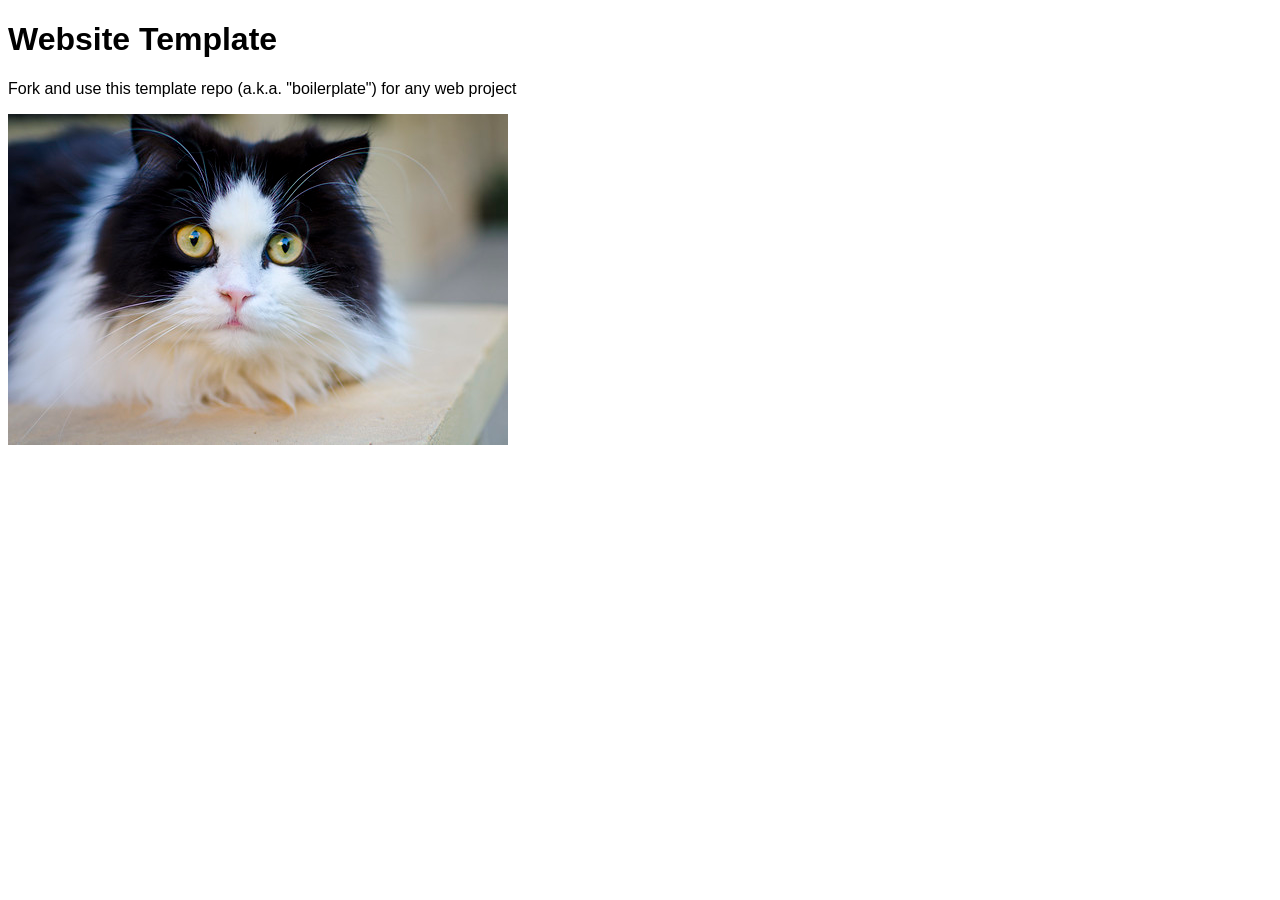
==== kitchen.html @ 6186f2dc "Add initial HTML files for website template" ====
<!doctype html>
<html lang="en">
<head>
	<meta charset="utf-8">
	<title>Website Template</title>
	<link rel="stylesheet" href="./assets/css/styles.css">
</head>
<body>

	<h1>Website Template</h1>
	<p>Fork and use this template repo (a.k.a. "boilerplate") for any web project</p>
	<img src="assets/img/cat.jpg" alt="">

	<script src="./assets/js/main.js"></script>
</body>
</html>
---- assets/css/styles.css ----
/* styles.css */

* {
	font-family: Arial;
}
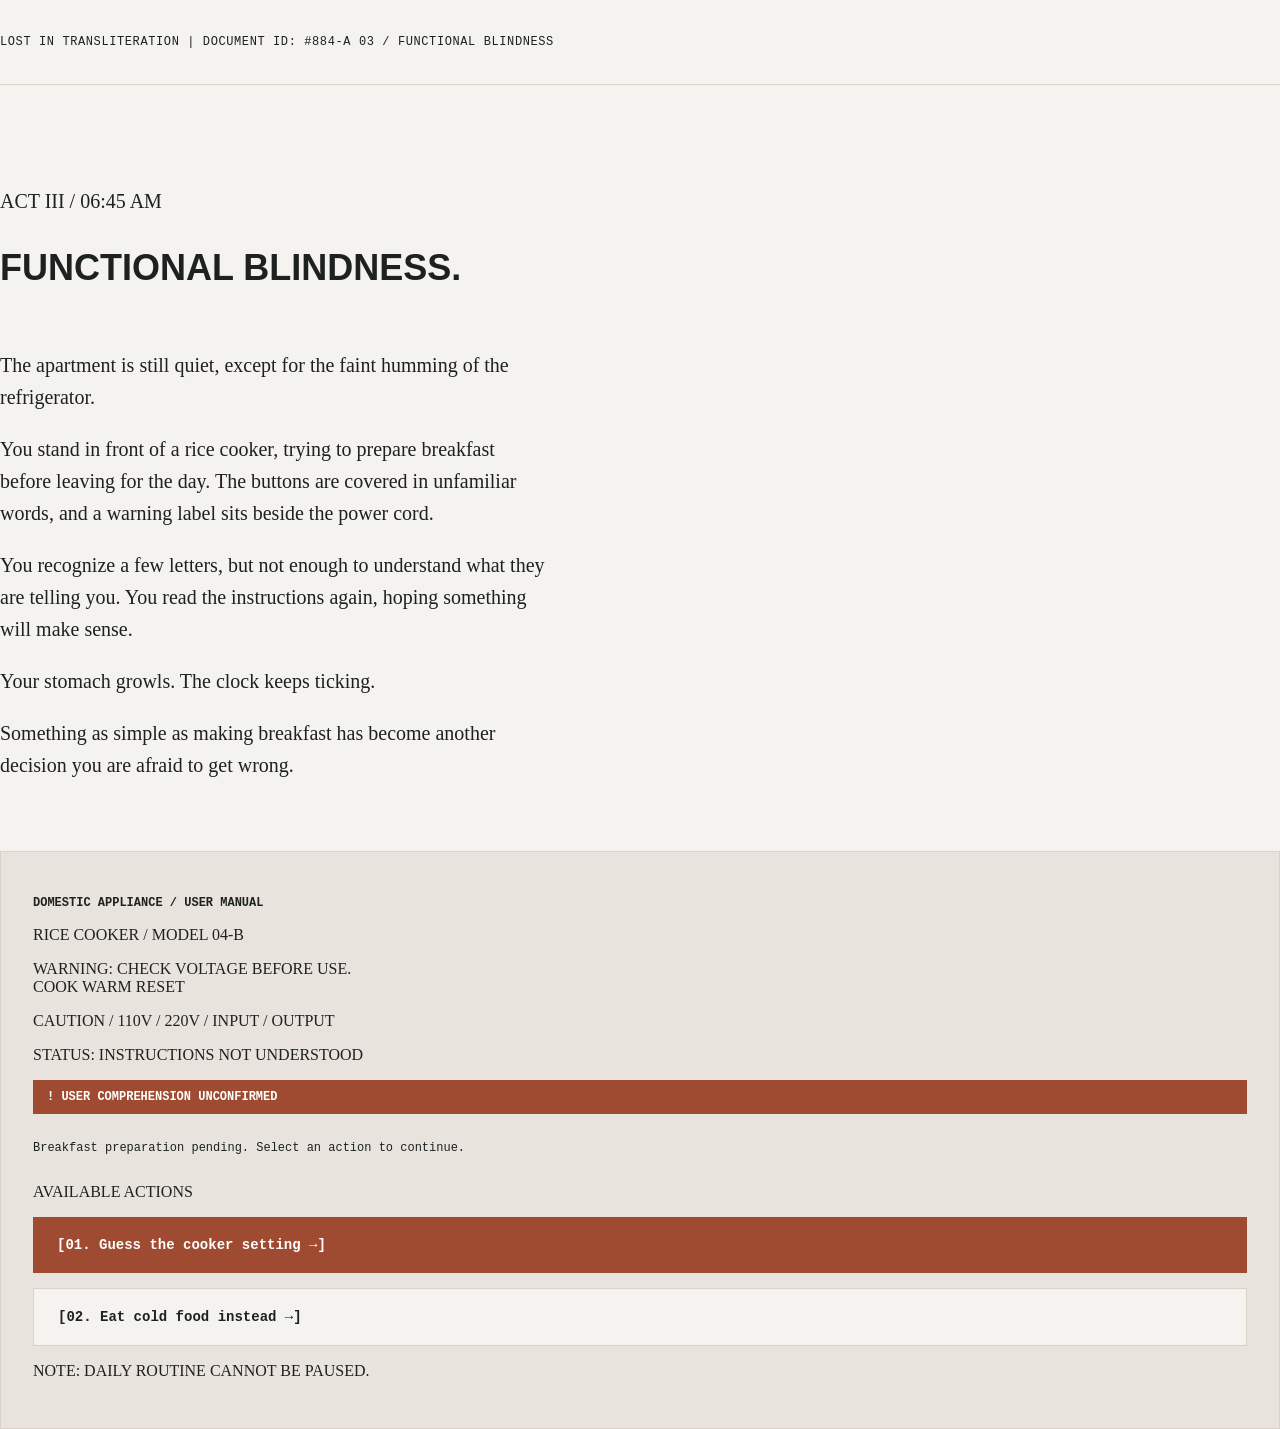
==== commit 22b2c43c: "Update titles in HTML files for consistency and clarity" ====
--- a/kitchen.html
+++ b/kitchen.html
@@ -2,15 +2,110 @@
 <html lang="en">
 <head>
 	<meta charset="utf-8">
-	<title>Website Template</title>
+	<title>Functional Blindness | Lost in Transliteration</title>
 	<link rel="stylesheet" href="./assets/css/styles.css">
 </head>
+
 <body>
+    <div class="container-fluid page-container">
 
-	<h1>Website Template</h1>
-	<p>Fork and use this template repo (a.k.a. "boilerplate") for any web project</p>
-	<img src="assets/img/cat.jpg" alt="">
+        <header class="top-bar">
+            <span>LOST IN TRANSLITERATION | DOCUMENT ID: #884-A</span>
+            <span>03 / FUNCTIONAL BLINDNESS</span>
+        </header>
 
-	<script src="./assets/js/main.js"></script>
+        <main class="row story-layout">
+
+            <!-- LEFT: NARRATION -->
+            <section class="col-lg-6 story">
+                <p class="chapter-label">ACT III / 06:45 AM</p>
+
+                <h1>FUNCTIONAL BLINDNESS.</h1>
+
+                <p>
+                    The apartment is still quiet, except for the
+                    faint humming of the refrigerator.
+                </p>
+
+                <p>
+                    You stand in front of a rice cooker, trying
+                    to prepare breakfast before leaving for the day.
+                    The buttons are covered in unfamiliar words,
+                    and a warning label sits beside the power cord.
+                </p>
+
+                <p>
+                    You recognize a few letters, but not enough
+                    to understand what they are telling you.
+                    You read the instructions again, hoping
+                    something will make sense.
+                </p>
+
+                <p>
+                    Your stomach growls. The clock keeps ticking.
+                </p>
+
+                <p class="closing-thought">
+                    Something as simple as making breakfast has
+                    become another decision you are afraid to get wrong.
+                </p>
+            </section>
+
+            <!-- RIGHT: INTERACTIVE SYSTEM -->
+            <section class="col-lg-6">
+                <div class="system-box">
+
+                    <p class="system-label">DOMESTIC APPLIANCE / USER MANUAL</p>
+
+                    <div class="document-box">
+                        <p class="document-heading">RICE COOKER / MODEL 04-B</p>
+
+                        <div class="warning-text">
+                            WARNING: CHECK VOLTAGE BEFORE USE.
+                        </div>
+
+                        <div class="appliance-display">
+                            <span>COOK</span>
+                            <span>WARM</span>
+                            <span>RESET</span>
+                        </div>
+
+                        <p class="glitched-text">
+                            CAUTION / 110V / 220V / INPUT / OUTPUT
+                        </p>
+
+                        <p class="system-small">
+                            STATUS: INSTRUCTIONS NOT UNDERSTOOD
+                        </p>
+                    </div>
+
+                    <div class="error-box">
+                        ! USER COMPREHENSION UNCONFIRMED
+                    </div>
+
+                    <p class="system-note">
+                        Breakfast preparation pending.
+                        Select an action to continue.
+                    </p>
+
+                    <p class="choice-label">AVAILABLE ACTIONS</p>
+
+                    <a href="grocery.html?kitchen=guess"
+                       class="choice choice-primary">
+                        [01. Guess the cooker setting →]
+                    </a>
+
+                    <a href="grocery.html?kitchen=cold"
+                       class="choice choice-secondary">
+                        [02. Eat cold food instead →]
+                    </a>
+
+                    <p class="system-footer">
+                        NOTE: DAILY ROUTINE CANNOT BE PAUSED.
+                    </p>
+                </div>
+            </section>
+        </main>
+    </div>
 </body>
 </html>
--- a/assets/css/styles.css
+++ b/assets/css/styles.css
@@ -1,5 +1,180 @@
 /* styles.css */
 
-* {
-	font-family: Arial;
+/* =========================
+   GENERAL
+========================= */
+
+body {
+    background: #F5F3EF;
+    color: #1D2120;
+    margin: 0;
+}
+
+
+/* =========================
+   TOP BAR
+========================= */
+
+.top-bar {
+    font-family: "IBM Plex Mono", monospace;
+    font-size: 12px;
+    font-weight: 500;
+    letter-spacing: 0.05em;
+    padding: 35px 0;
+    border-bottom: 1px solid #D8D2C7;
+}
+
+
+/* =========================
+   STORY
+========================= */
+
+.story {
+    padding-top: 80px;
+    padding-right: 60px;
+}
+
+.story h1 {
+    font-family: "Space Grotesk", sans-serif;
+    font-size: 36px;
+    font-weight: 700;
+    margin-bottom: 60px;
+}
+
+.story p {
+    font-family: "Lora", serif;
+    font-size: 20px;
+    line-height: 1.6;
+    max-width: 550px;
+}
+
+.error-text {
+    font-family: "IBM Plex Mono", monospace !important;
+    color: #B85C37;
+    font-size: 16px !important;
+}
+
+
+/* =========================
+   SYSTEM BOX
+========================= */
+
+.system-box {
+    background: #E8E4DD;
+    border: 1px solid #D8D2C7;
+
+    padding: 32px;
+
+    margin-top: 70px;
+}
+
+
+/* =========================
+   SYSTEM TEXT
+========================= */
+
+.system-label {
+    font-family: "IBM Plex Mono", monospace;
+    font-size: 12px;
+    font-weight: 600;
+
+    margin-bottom: 15px;
+}
+
+.system-note {
+    font-family: "IBM Plex Mono", monospace;
+    font-size: 12px;
+    line-height: 1.6;
+
+    margin: 25px 0;
+}
+
+
+/* =========================
+   SIGNATURE
+========================= */
+
+signature-box {
+    background: #F5F3EF;
+    border: 1px solid #9E4B31;
+    padding: 20px;
+}
+
+.signature-box p {
+    font-family: "IBM Plex Mono", monospace;
+    font-size: 14px;
+}
+
+input.signature {
+    font-family: cursive !important;
+    font-size: 28px !important;
+    color: #1D2120;
+    
+    background: transparent;
+    border: none;
+    border-bottom: 1px dashed #9E4B31;
+    outline: none;
+    
+    width: 100%;
+    display: block;
+    padding: 4px 0;
+    margin-top: 10px;
+}
+
+input.signature:focus {
+    border-bottom-style: solid;
+}
+
+
+/* =========================
+   ERROR
+========================= */
+
+.error-box {
+    background: #9E4B31;
+    color: white;
+
+    font-family: "IBM Plex Mono", monospace;
+    font-size: 12px;
+    font-weight: 600;
+
+    padding: 10px 14px;
+    margin-top: 15px;
+}
+
+
+/* =========================
+   CHOICES
+========================= */
+
+.choice {
+    display: block;
+
+    font-family: "IBM Plex Mono", monospace;
+    font-size: 14px;
+    font-weight: 600;
+
+    text-decoration: none;
+
+    padding: 20px 24px;
+
+    margin-top: 15px;
+
+    transition: 0.2s ease;
+}
+
+.choice-primary {
+    background: #9E4B31;
+    color: white;
+}
+
+.choice-secondary {
+    background: #F5F3EF;
+    color: #1D2120;
+
+    border: 1px solid #D8D2C7;
+}
+
+.choice:hover {
+    transform: translateX(5px);
 }
